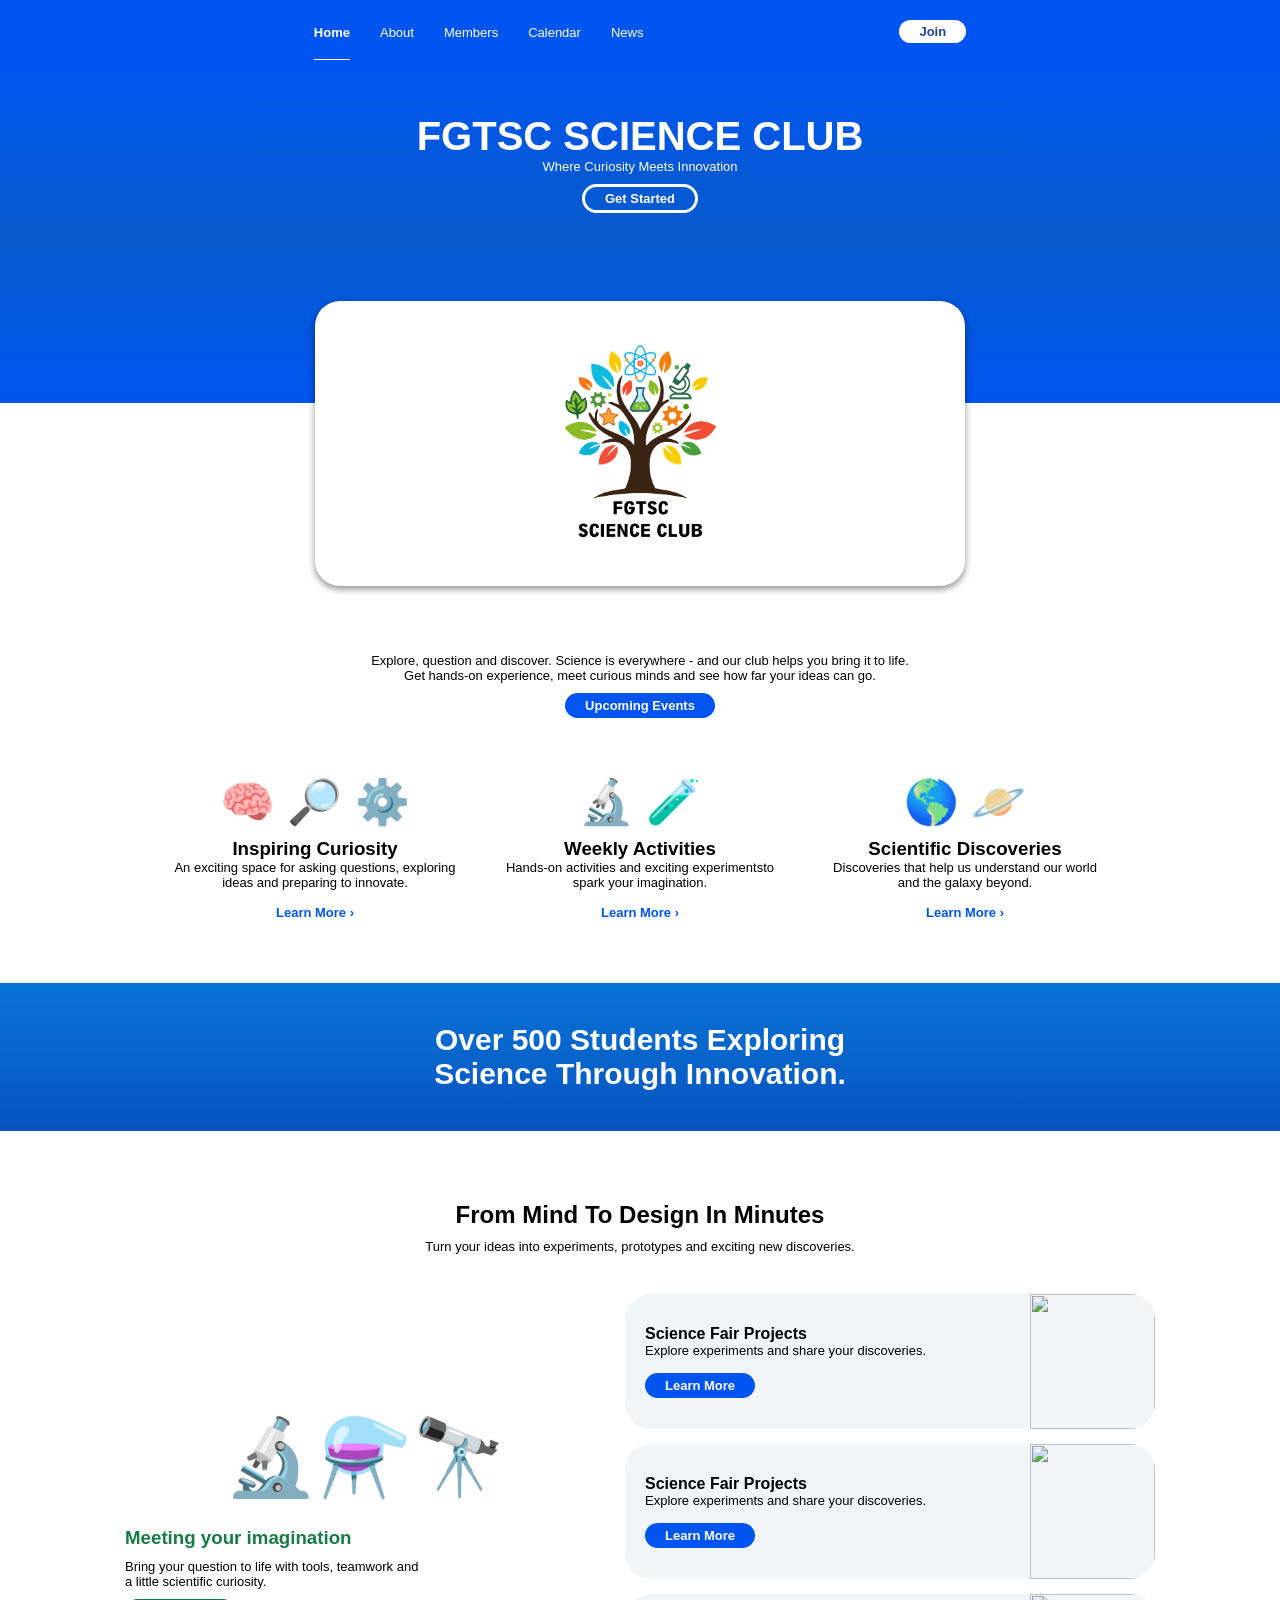
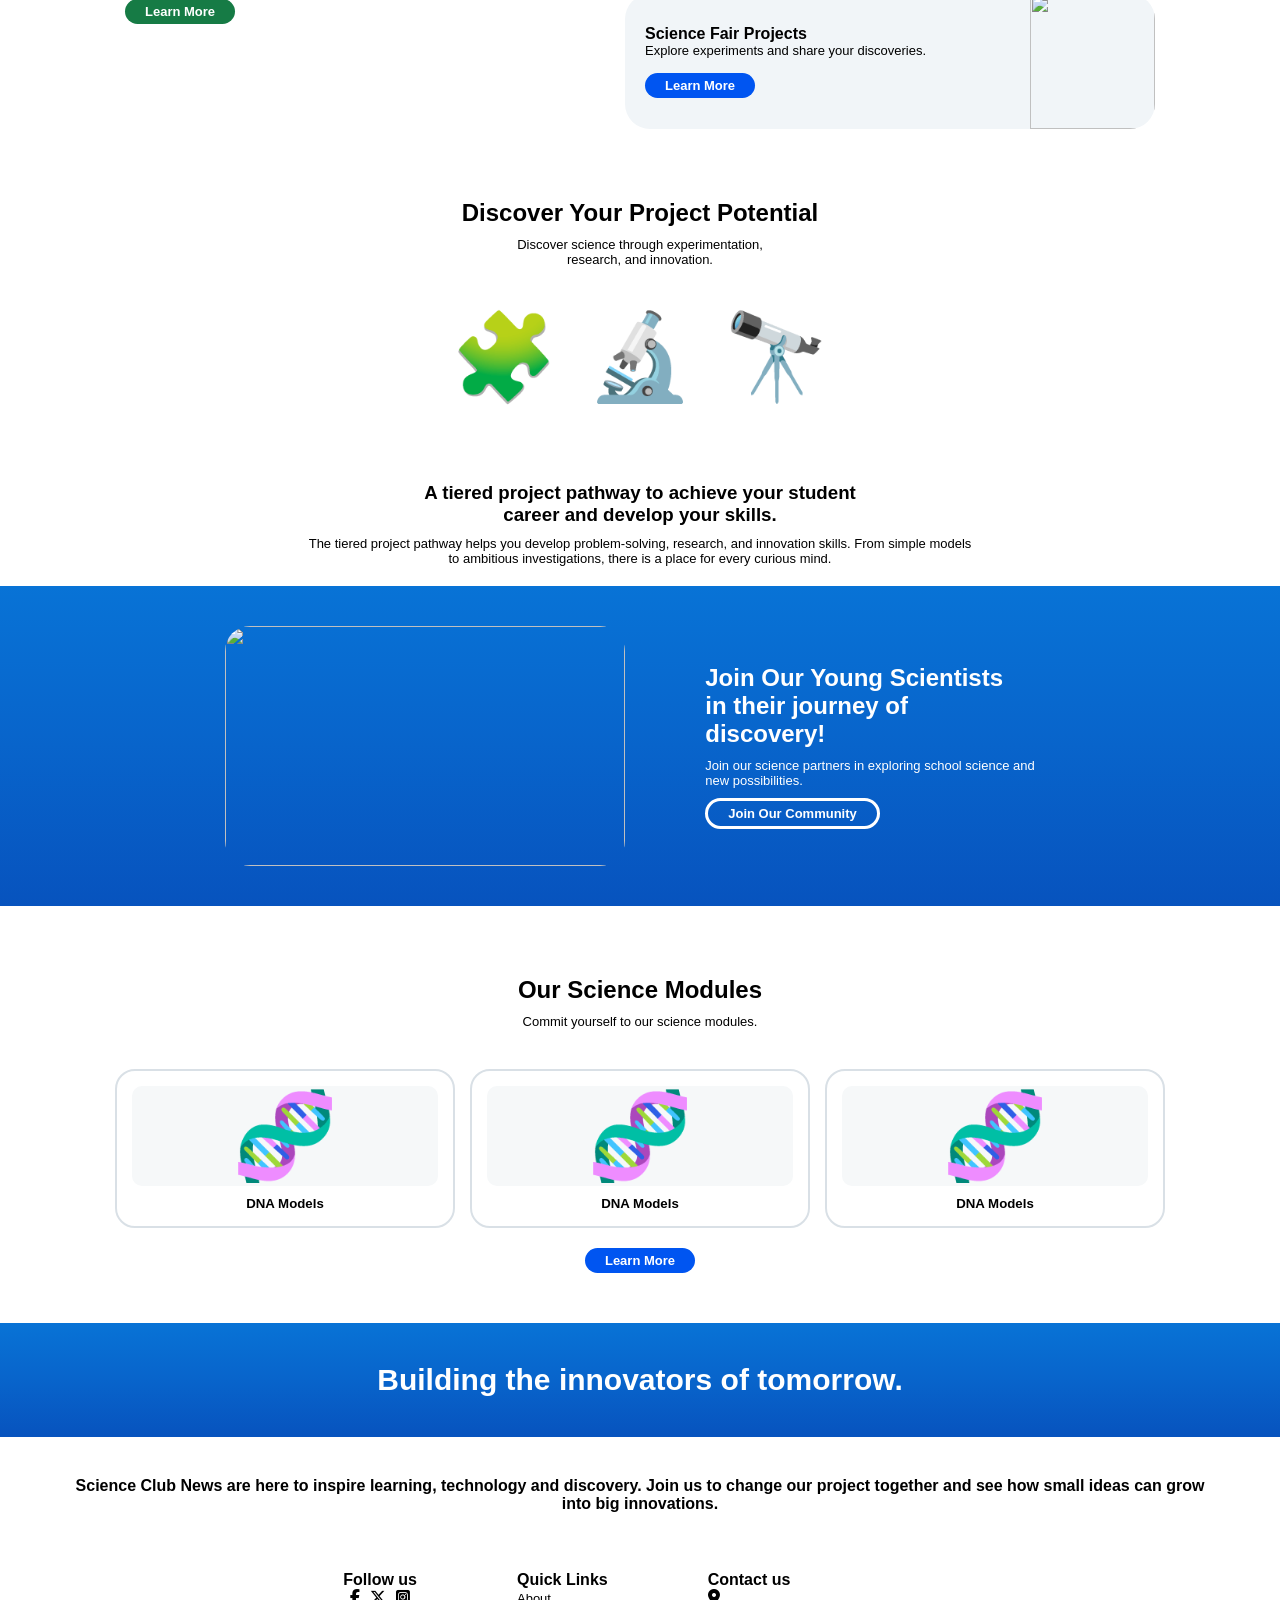
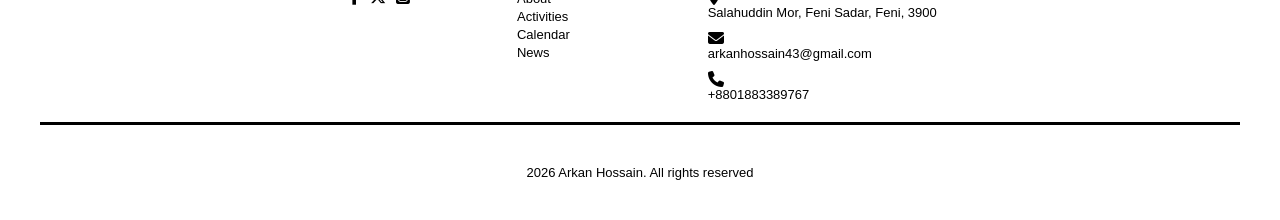
==== index.html @ 0954477b "second commit" ====
<!doctype html>
<html lang="en">
  <head>
    <meta charset="UTF-8" />
    <meta name="viewport" content="width=device-width, initial-scale=1.0" />
    <title>Home</title>
    <link rel="icon" href="./assets/images/Logo.png" />
    <link rel="stylesheet" href="./style.css" />
    <link rel="stylesheet" href="./main.css">
    <link
      rel="stylesheet"
      href="https://cdnjs.cloudflare.com/ajax/libs/font-awesome/6.7.2/css/all.min.css"
    />
  </head>
  <body>
    <header>
      <div id="header">
        <nav>
          <ul>
            <li>
              <a href=""
                ><b><u>Home</u></b></a
              >
            </li>
            <li class="nav-link"><a href="./about/about.html">About</a></li>
            <li class="nav-link"><a href="./members/members.html">Members</a></li>
            <li class="nav-link" id="calendar"><a href="">Calendar</a></li>
            <li class="nav-link" id="news"><a href="">News</a></li>
          </ul>
        </nav>
        <a class="content-button" id="join" href="">Join</a>
      </div>
    </header>

    <main>
      <!-- ========== HERO ========== -->
      <section>
        <div class="hero">
          <div id="hero-text">
            <div>
              <h1>FGTSC SCIENCE CLUB</h1>
              <p>Where Curiosity Meets Innovation</p>
            </div>
            <a class="content-button" id="hero-button" href="">Get Started</a>
          </div>
          <div id="hero-img">
            <img src="./assets/images/Logo.png" alt="logo" />
          </div>
        </div>
        <div id="hero-gap"></div>
        <div id="hero-content">
          <p>
            Explore, question and discover. Science is everywhere - and our club
            helps you bring it to life.<br />Get hands-on experience, meet
            curious minds and see how far your ideas can go.
          </p>
          <a class="content-button" href="">Upcoming Events</a>
        </div>
      </section>
      <!-- ========== HERO ========== -->

      <!-- ========== ACTIVITIES ========== -->
      <section>
        <div class="container">
          <div id="activity-card-holder">
            <div class="activity-card">
              <div class="emoji-art">🧠 🔎 ⚙️</div>
              <div>
                <h3>Inspiring Curiosity</h3>
                <p>
                  An exciting space for asking questions, exploring ideas and
                  preparing to innovate.
                </p>
              </div>
              <a class="content-button" href="">Learn More ›</a>
            </div>

            <div class="activity-card">
              <div class="emoji-art">🔬 🧪</div>
              <div>
                <h3>Weekly Activities</h3>
                <p>
                  Hands-on activities and exciting experimentsto spark your
                  imagination.
                </p>
              </div>
              <a class="content-button" href="">Learn More ›</a>
            </div>

            <div class="activity-card">
              <div class="emoji-art">🌎 🪐</div>
              <div>
                <h3>Scientific Discoveries</h3>
                <p>
                  Discoveries that help us understand our world and the galaxy
                  beyond.
                </p>
              </div>
              <a class="content-button" href="">Learn More ›</a>
            </div>
          </div>
        </div>
      </section>
      <!-- ========== ACTIVITIES ========== -->

      <!-- ========== DIVIDER ========== -->
      <section>
        <div class="content-divider">
          <h1>Over 500 Students Exploring<br />Science Through Innovation.</h1>
        </div>
      </section>
      <!-- ========== DIVIDER ========== -->

      <!-- ========== DESIGN WRAP ========== -->
      <section>
        <div class="container design-wrap">
          <div class="main-text">
            <h2>From Mind To Design In Minutes</h2>
            <p>
              Turn your ideas into experiments, prototypes and exciting new
              discoveries.
            </p>
          </div>

          <div id="one-all-card-holder">
            <div id="one-card-main">
              <div class="emoji-art">🔬⚗️🔭</div>
              <div id="text">
                <h3>Meeting your imagination</h3>
                <p>
                  Bring your question to life with tools, teamwork and<br />a
                  little scientific curiosity.
                </p>
                <a class="content-button" href="">Learn More</a>
              </div>
            </div>

            <div id="one-card-holder">
              <div class="one-card">
                <div id="text">
                  <div>
                    <h4>Science Fair Projects</h4>
                    <p>Explore experiments and share your discoveries.</p>
                  </div>
                  <a class="content-button" href="">Learn More</a>
                </div>
                <div id="img">
                  <img
                    src="https://media.istockphoto.com/id/2160473960/photo/happy-satisfied-math-teacher-in-elementary-class.jpg?s=612x612&w=0&k=20&c=zaosJRQ0l2dBIjy-DLc5wAFdONtg-_78Q-FIzxjjIoo="
                    alt=""
                  />
                </div>
              </div>

              <div class="one-card">
                <div id="text">
                  <div>
                    <h4>Science Fair Projects</h4>
                    <p>Explore experiments and share your discoveries.</p>
                  </div>
                  <a class="content-button" href="">Learn More</a>
                </div>
                <div id="img">
                  <img
                    src="https://media.istockphoto.com/id/2160473960/photo/happy-satisfied-math-teacher-in-elementary-class.jpg?s=612x612&w=0&k=20&c=zaosJRQ0l2dBIjy-DLc5wAFdONtg-_78Q-FIzxjjIoo="
                    alt=""
                  />
                </div>
              </div>

              <div class="one-card">
                <div id="text">
                  <div>
                    <h4>Science Fair Projects</h4>
                    <p>Explore experiments and share your discoveries.</p>
                  </div>
                  <a class="content-button" href="">Learn More</a>
                </div>
                <div id="img">
                  <img
                    src="https://media.istockphoto.com/id/2160473960/photo/happy-satisfied-math-teacher-in-elementary-class.jpg?s=612x612&w=0&k=20&c=zaosJRQ0l2dBIjy-DLc5wAFdONtg-_78Q-FIzxjjIoo="
                    alt=""
                  />
                </div>
              </div>
            </div>
          </div>
        </div>
      </section>
      <!-- ========== DESIGN WRAP ========== -->

      <!-- ========== DESIGN WRAP ========== -->
      <section>
        <div class="design-wrap">
          <div class="main-text">
            <h2>Discover Your Project Potential</h2>
            <p>
              Discover science through experimentation,<br />research, and
              innovation.
            </p>
          </div>

          <div id="two-card-holder">
            <div class="two-card">
              <div class="emoji-art">🧩</div>
              <div><a class="content-button" href="">Learn ›</a></div>
            </div>

            <div class="two-card">
              <div class="emoji-art">🔬</div>
              <div><a class="content-button" href="">Learn ›</a></div>
            </div>

            <div class="two-card">
              <div class="emoji-art">🔭</div>
              <div><a class="content-button" href="">Learn ›</a></div>
            </div>
          </div>

          <div class="main-text">
            <h3>
              A tiered project pathway to achieve your student<br />career and
              develop your skills.
            </h3>
            <p>
              The tiered project pathway helps you develop problem-solving,
              research, and innovation skills. From simple models<br />to
              ambitious investigations, there is a place for every curious mind.
            </p>
          </div>
        </div>
      </section>
      <!-- ========== DESIGN WRAP ========== -->

      <!-- ========== DIVIDER ========== -->
      <section>
        <div class="content-divider">
          <div id="img">
            <img
              src="https://miro.medium.com/v2/resize:fit:1200/1*3l_gNnYqeGpwNUoQEYGM9w.jpeg"
              alt=""
            />
          </div>
          <div class="main-text">
            <h2>
              Join Our Young Scientists<br />in their journey of<br />discovery!
            </h2>
            <p>
              Join our science partners in exploring school science and<br />new
              possibilities.
            </p>
            <a class="content-button" href="">Join Our Community</a>
          </div>
        </div>
      </section>
      <!-- ========== DIVIDER ========== -->

      <section>
        <div class="container design-wrap">
          <div class="main-text">
            <h2>Our Science Modules</h2>
            <p>Commit yourself to our science modules.</p>
          </div>

          <div id="four-card-holder">
            <div class="four-card">
              <div class="emoji-art">🧬</div>
              <div id="text"><h5>DNA Models</h5></div>
            </div>

            <div class="four-card">
              <div class="emoji-art">🧬</div>
              <div id="text"><h5>DNA Models</h5></div>
            </div>

            <div class="four-card">
              <div class="emoji-art">🧬</div>
              <div id="text"><h5>DNA Models</h5></div>
            </div>
          </div>

          <div><a class="content-button" href="">Learn More</a></div>
        </div>
      </section>

      <!-- ========== DIVIDER ========== -->
      <section>
        <div class="content-divider">
          <h1>Building the innovators of tomorrow.</h1>
        </div>
      </section>
      <!-- ========== DIVIDER ========== -->
    </main>

    <footer>
      <div id="footer">
        <div id="row-1">
          <div id="text">
            <h4>
              Science Club News are here to inspire learning, technology and
              discovery. Join us to change our project together and see how
              small ideas can grow into big innovations.
            </h4>
          </div>
        </div>
        <br>
        <div id="row-2">
          <div id="col-1">
            <h4>Follow us</h4>
            <div>
              <i class="fa-brands fa-facebook-f"></i>
              <i class="fa-brands fa-x-twitter"></i>
              <i class="fa-brands fa-square-instagram"></i>
            </div>
          </div>

          <div id="col-2">
            <h4>Quick Links</h4>
            <ul>
              <li><a href="./about/about.html">About</a></li>
              <li><a href="">Activities</a></li>
              <li><a href="">Calendar</a></li>
              <li><a href="">News</a></li>
            </ul>
          </div>

          <div id="col-3">
            <h4>Contact us</h4>
            <ul>
              <li>
                  <i class="fa-solid fa-location-dot"></i>
                  <p>Salahuddin Mor, Feni Sadar, Feni, 3900</p>
              </li>
              <li>
                  <i class="fa-solid fa-envelope"></i>
                  <p>arkanhossain43@gmail.com</p>
              </li>
              <li>
                  <i class="fa-solid fa-phone"></i>
                  <p>+8801883389767</p>
              </li>
            </ul>
          </div>
        </div>

        <div id="bottom"><p>2026 Arkan Hossain. All rights reserved</p></div>
      </div>
    </footer>
  </body>
</html>
---- style.css ----
/* ==================== Hero ==================== */

.hero {
  width: 100%;
  max-height: 340px;
  aspect-ratio: 16/10;
  position: relative;
  background: linear-gradient(0deg, #0055f1, #075acb, #0055f1);
  color: white;
  display: flex;
  flex-direction: column;
  gap: 10px;
  align-items: center;
  justify-content: start;
}

.hero h1 {
  font-size: min(7vw, 40px);
}

#hero-text {
  position: absolute;
  top: 15%;

  text-align: center;
  display: flex;
  gap: 10px;
  flex-direction: column;
  align-items: center;
  justify-content: center;
}

#hero-button {
  padding: 4px 20px;
  background-color: transparent;
  border: solid white 3px;
}

#hero-button:hover {
  transform: scale(1.1);
}

#hero-img {
  position: absolute;

  top: 70%;

  width: min(80vw, 650px);
  height: 285px;

  background-color: white;
  display: flex;
  flex-direction: column;
  align-items: center;
  justify-content: center;

  border-radius: 25px;
  overflow: hidden;

  box-shadow: 0 3px 7px rgba(0, 0, 0, 0.45);

  transition: all 0.3s ease;
}

#hero-img:hover {
  transform: scale(1.02);
  box-shadow: 0 5px 9px rgba(0, 0, 0, 0.45);
}

#hero-img img {
  height: 100%;
  object-fit: cover;
}

#hero-gap {
  height: 120vw;
  max-height: 250px;
}

#hero-content {
  padding: 0 20px;
  text-align: center;
  display: flex;
  flex-direction: column;
  align-items: center;
  justify-content: center;
  gap: 10px;
}

/* ==================== Activities ==================== */

.activity-card {
  box-sizing: border-box;
  padding: 8px;
  width: 300px;
  display: flex;
  flex-wrap: nowrap;
  text-align: center;
  flex-direction: column;
  align-items: center;
  gap: 10px;
}

.activity-card .emoji-art {
  width: fit-content;
  font-size: 44px;
}

#activity-card-holder {
  width: min(75vw, 1080px);
  display: flex;
  flex-wrap: wrap;
  align-items: center;
  justify-content: space-evenly;
  gap: 20px;
}

.activity-card .content-button {
  background-color: transparent;
  color: #0055f1;
}

/* ==================== One ==================== */

#one-all-card-holder {
  display: flex;
  flex-wrap: wrap;
  align-items: center;
  justify-content: center;
  gap: 20px;
}

#one-card-main {
  width: min(80vw, 480px);
  display: flex;
  flex-direction: column;
  align-items: flex-start;
  gap: 10px;
}

#one-card-main .emoji-art {
  width: 100%;
  font-size: 75px;
  padding: 15px 0;
}

#one-card-main #text {
  width: fit-content;
  text-align: start;

  display: flex;
  flex-direction: column;
  align-items: flex-start;
  gap: 10px;
}

#one-card-main #text h3 {
  color: #167b45;
}

#one-card-main #text .content-button {
  background-color: #167b45;
}

#one-card-holder {
  display: flex;
  flex-direction: column;
  gap: 15px;
}

.one-card {
  width: min(90vw, 530px);
  background-color: #f1f5f8;
  display: flex;
  align-items: center;
  justify-content: space-between;

  border-radius: 25px;

  overflow: hidden;
}

.one-card #text {
  padding: min(1vw, 35px) 0 min(1vw, 35px) 20px;
  text-align: start;
  display: flex;
  flex-direction: column;
  gap: 15px;
}

.one-card #img {
  width: 125px;
  height: 135px;
}

.one-card #img img {
  width: 100%;
  height: 100%;
  object-fit: cover;
}

/* ==================== Two ==================== */

#two-card-holder {
  width: min(75vw, 720px);
  display: flex;
  flex-wrap: wrap;
  align-items: center;
  justify-content: center;
  gap: 30px;
}

.two-card {
  display: flex;
  flex-direction: column;
  align-items: center;
  justify-content: center;
  transition: all 0.3s ease;
  gap: 10px;
}

.two-card .emoji-art {
  width: 100%;
  font-size: 85px;
}

.two-card .content-button {
  display: inline-block;
  opacity: 0;
  visibility: hidden;
  transform: translateY(10px);
  transition: all 0.3s ease;
}

.two-card:hover {
  transform: scale(1.1);
}

.two-card:hover .content-button {
  opacity: 1;
  visibility: visible;
  transform: translateY(0);
}

/* ==================== Three ==================== */

.content-divider #img {
  width: min(80vw, 400px);
  height: 240px;

  border-radius: 25px;

  overflow: hidden;
}

.content-divider #img img {
  width: 100%;
  height: 100%;
  object-fit: cover;
}

.content-divider .main-text {
  text-align: start;
  align-items: flex-start;
}

/* ==================== Four ==================== */

#four-card-holder {
  display: flex;
  align-items: center;
  justify-content: center;
  flex-wrap: wrap;
  gap: 15px;
}

.four-card {
  width: min(80vw, 340px);
  border: solid #d9e0e6 2px;
  border-radius: 20px;
  box-sizing: border-box;
  padding: 15px;

  transition: all 0.3s ease;
}

.four-card .emoji-art {
  background-color: #f6f8f9;
  box-sizing: border-box;
  width: 100%;
  font-size: 85px;
  border-radius: 10px;
}

.four-card #text {
  display: flex;
  flex-direction: column;
  justify-content: center;
  padding-top: 10px;
}

.four-card:hover {
  transform: scale(1.04);
}
---- main.css ----
* {
  font-family: "Poppins", sans-serif;
  margin: 0;
  padding: 0;
  box-sizing: border-box;
  user-select: none;
  -webkit-user-select: none;
}

body {
  background-color: white;
}

html,
body {
  scrollbar-width: none;
  -ms-overflow-style: none;
}

html::-webkit-scrollbar,
body::-webkit-scrollbar {
  display: none;
}

h1 {
  font-size: min(6vw, 30px);
}

h2,
h3,
h4,
h5 {
  font-weight: 600;
}

p,
a {
  font-size: min(4vw, 13px);
}

.hidden {
  display: none !important;
}

.container {
  box-sizing: border-box;
  width: 100%;
  padding: 50px 0;
  display: flex;
  align-items: center;
  justify-content: center;
}

.container > .text > h3 {
  color: #0055f1;
}

.design-wrap {
  display: flex;
  flex-direction: column;

  text-align: center;
  align-items: center;
  justify-content: center;
  gap: 20px;
}

.main-text {
  box-sizing: border-box;
  text-align: center;

  padding: 20px;
  display: flex;
  flex-direction: column;
  align-items: center;
  gap: 10px;
}

.content-button {
  display: inline-block;
  box-sizing: border-box;
  width: fit-content;
  padding: 5px 20px;
  text-align: center;
  font-weight: 600;
  text-decoration: none;
  background-color: #0055f1;
  color: white;
  border-radius: 9999px;
  transition: all 0.3s ease;
}

.content-button:hover {
  transform: scale(1.1);
}

/* ==================== Content Divider ==================== */

.content-divider {
  background: linear-gradient(#0873d6, #0864cb, #0753be);
  color: white;
  text-align: center;

  box-sizing: border-box;
  padding: 40px 10px;

  display: flex;
  flex-wrap: wrap;
  align-items: center;
  justify-content: center;
  gap: 60px;
}

.content-divider .content-button {
  border: solid white 3px;
  background-color: transparent;
}

/* ==================== Header ==================== */

#header {
  width: 100%;
  padding: 20px 20vw;
  background-color: #0055f1;
  box-shadow: 0px 4px 10px rgba(0, 0, 0, 0.45);
  display: flex;
  gap: 20vw;
  align-items: center;
  justify-content: center;
}

#header ul {
  list-style: none;
  display: flex;
  gap: 30px;
  align-items: center;
}

#header u {
  text-underline-offset: min(2.5vw, 22px);
}

#header nav a {
  text-decoration: none;
  color: white;
  transition: all 0.3s ease;
}

.nav-link {
  transition: all 0.3s ease;
}

.nav-link:hover,
#join:hover {
  transform: scale(1.08);
}

#join {
  padding: 4px 20px;
  background-color: white;
  color: #1c449c;
  border: none;
}

/* ==================== Footer ==================== */

#footer {
  padding: 40px;
  display: flex;
  gap: 20px;
  flex-direction: column;
  align-items: center;
  justify-content: center;

  text-align: center;
}

#row-1 #text {
  padding: 0 min(2vw, 20px);
}

#row-2 {
  display: flex;
  align-items: flex-start;
  justify-content: center;
  gap: 100px;
}

/* COL 1 */

#row-2 #col-1 {
  display: flex;
  flex-direction: column;
  align-items: center;
}

#row-2 #col-1 div {
  display: flex;
  flex-direction: row;
  gap: 10px;
}

#row-2 i {
  transition: all 0.3s ease;
}

#row-2 i:hover {
  transform: scale(1.07);
}

/* COL 2 */

#row-2 #col-2 {
  display: flex;
  flex-direction: column;
  align-items: flex-start;
}

#row-2 #col-2 ul {
  display: flex;
  flex-direction: column;
  align-items: flex-start;
  justify-content: center;
}

#row-2 #col-2 li {
  list-style: none;
  transition: all 0.3s ease;
}

#row-2 #col-2 li:hover {
  transform: scale(1.07);
}

#row-2 #col-2 a {
  text-decoration: none;
  color: black;
}

/* COL 3 */

#row-2 #col-3 {
  display: flex;
  flex-direction: column;
  align-items: flex-start;
}

#row-2 #col-3 ul {
  display: flex;
  flex-direction: column;
  align-items: flex-start;
  justify-content: center;
  gap: 10px;
}

#row-2 #col-3 li {
  list-style: none;

  display: flex;
  flex-direction: column;
  align-items: flex-start;
  transition: all 0.3s ease;
}

#row-2 #col-3 li:hover {
  transform: scale(1.07);
}

#footer #bottom {
  padding-top: 40px;
  width: 100%;
  border-top: solid black;
}

@media (max-width: 768px) {
  #header .content-button {
    display: none;
  }

  .content-divider .main-text {
    text-align: center;
    align-items: center;
    justify-content: center;
  }
}

@media (max-width: 420px) {
  #header #calendar,
  #header #news {
    display: none;
  }

  #row-2 {
    display: none;
  }
}
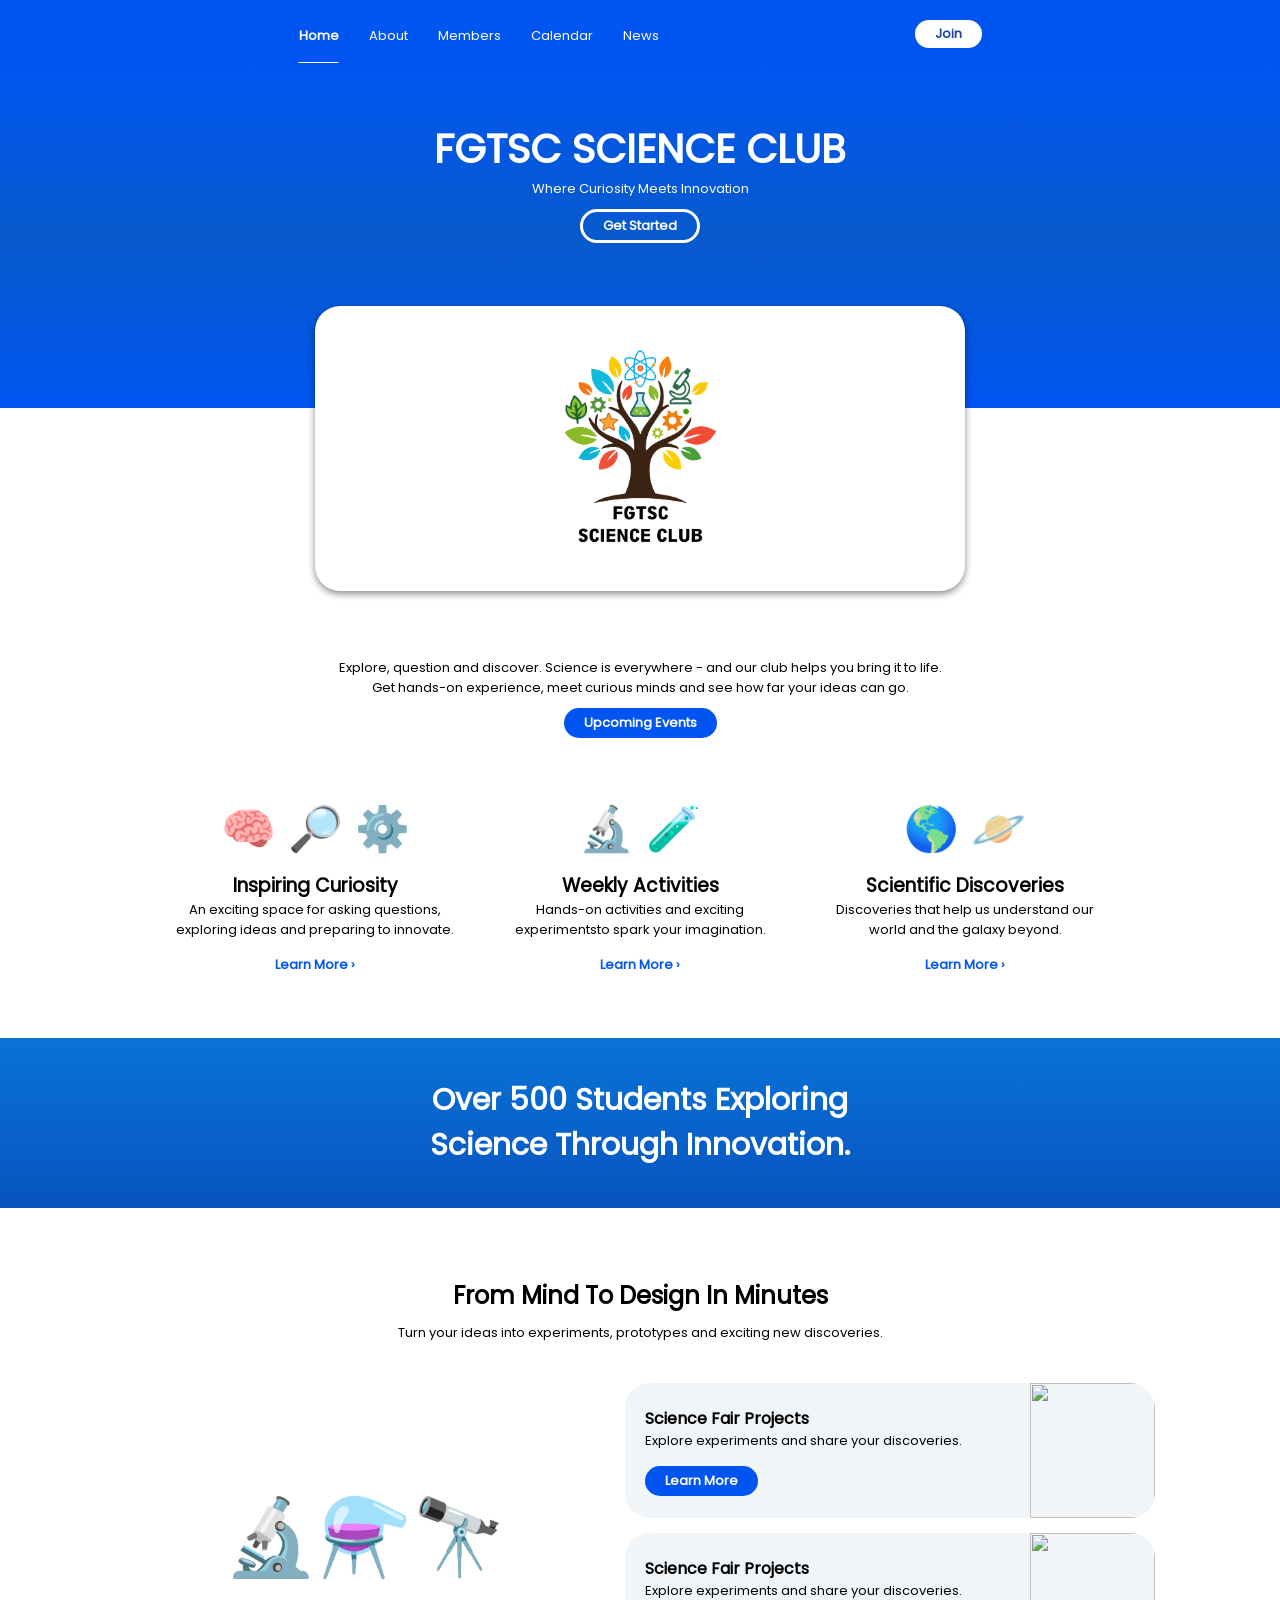
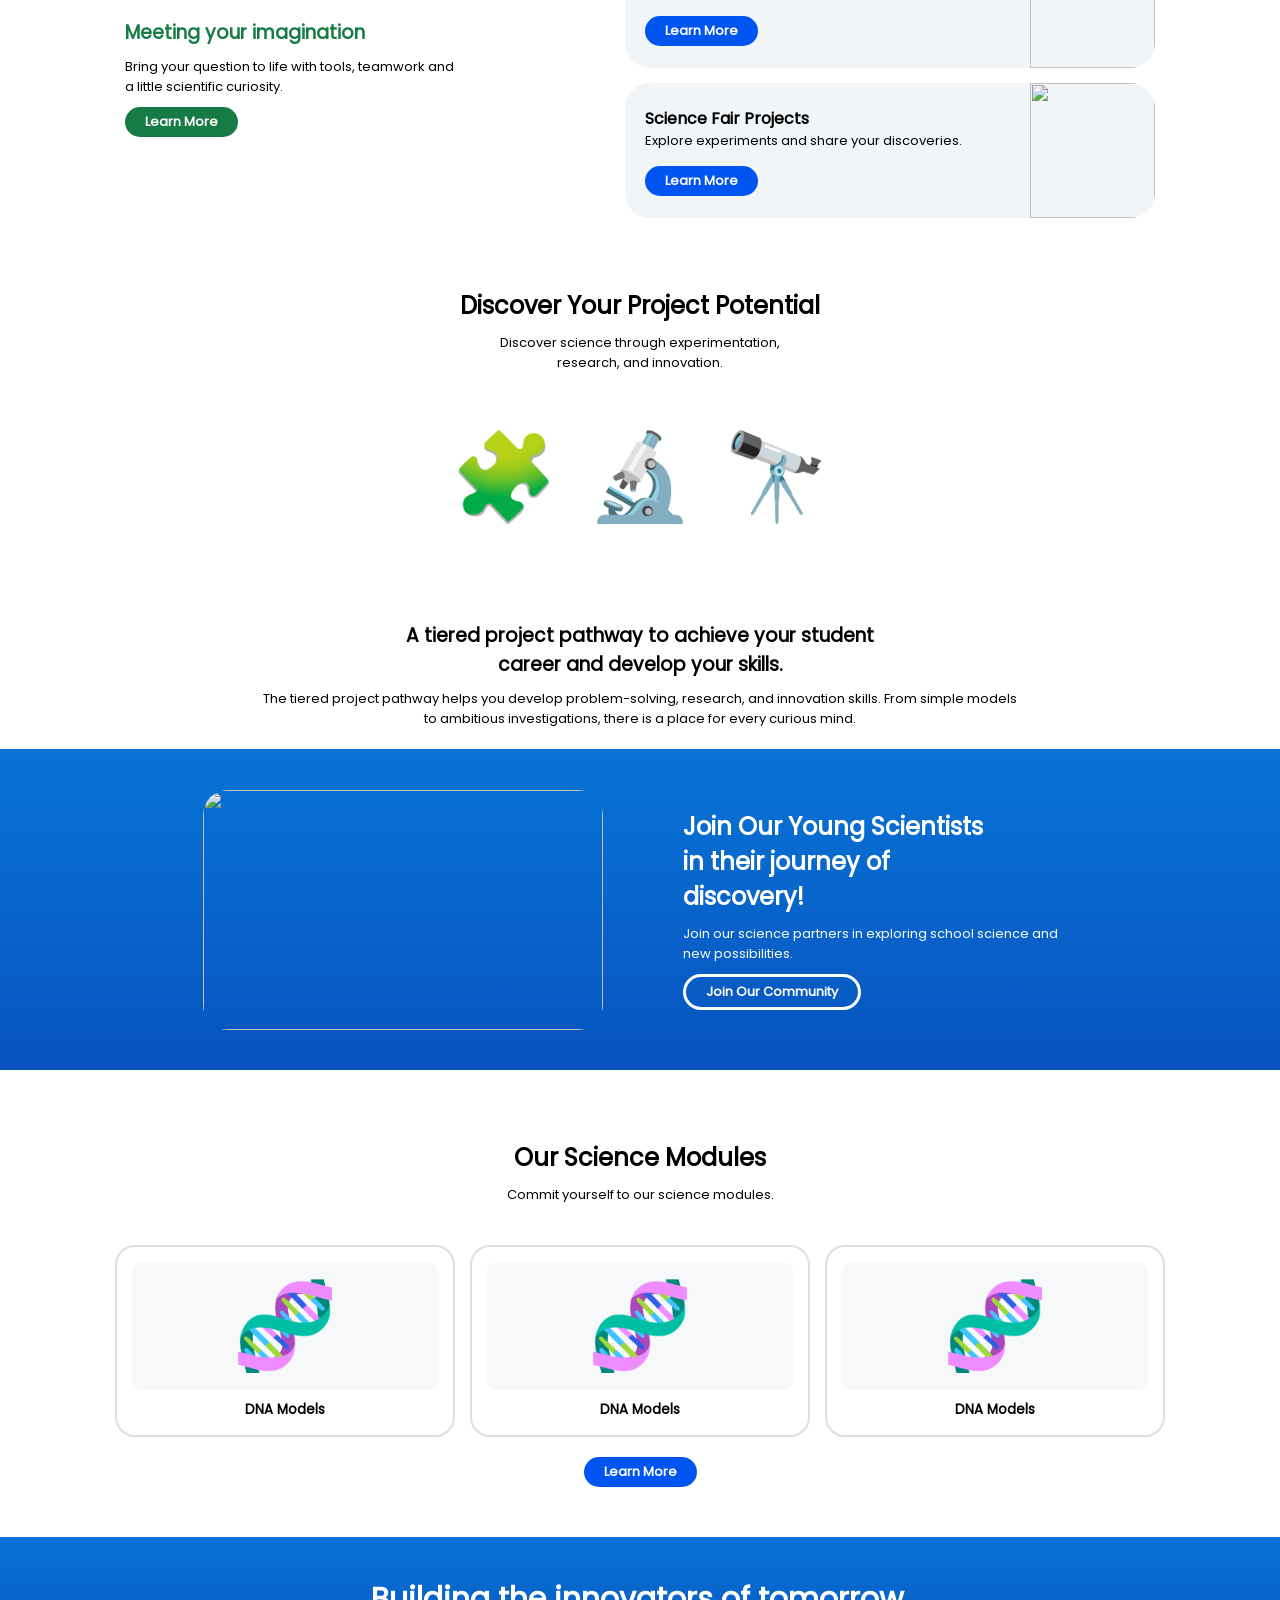
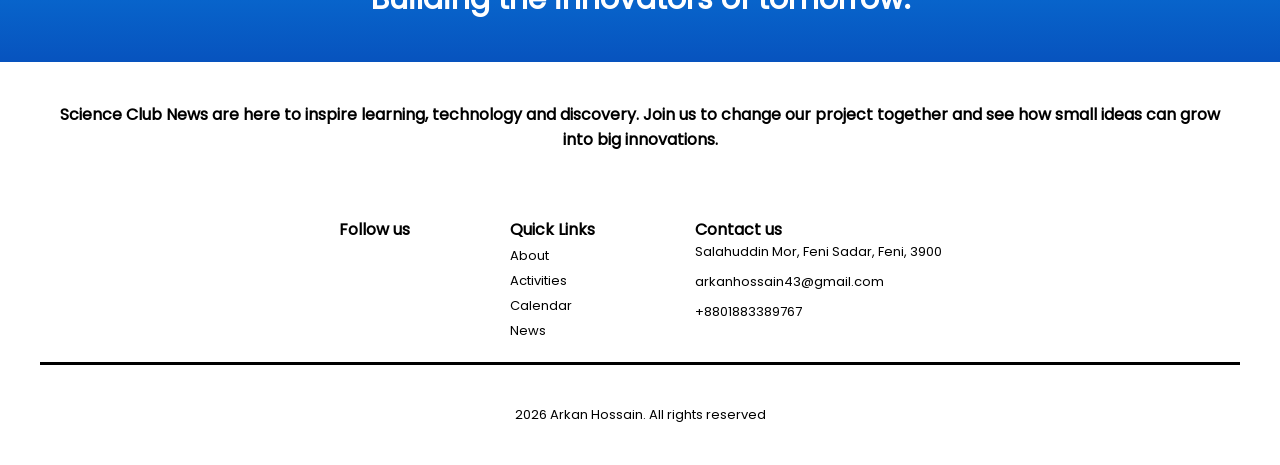
==== commit 3b275d53: "." ====
--- a/index.html
+++ b/index.html
@@ -5,12 +5,12 @@
     <meta name="viewport" content="width=device-width, initial-scale=1.0" />
     <title>Home</title>
     <link rel="icon" href="./assets/images/Logo.png" />
-    <link rel="stylesheet" href="./style.css" />
-    <link rel="stylesheet" href="./main.css">
-    <link
-      rel="stylesheet"
-      href="https://cdnjs.cloudflare.com/ajax/libs/font-awesome/6.7.2/css/all.min.css"
-    />
+    <link rel="stylesheet" href="./css/global.css" />
+    <link rel="stylesheet" href="./css/home.css" />
+    <script
+      src="https://kit.fontawesome.com/8674d629b1.js"
+      crossorigin="anonymous"
+    ></script>
   </head>
   <body>
     <header>
@@ -22,8 +22,8 @@
                 ><b><u>Home</u></b></a
               >
             </li>
-            <li class="nav-link"><a href="./about/about.html">About</a></li>
-            <li class="nav-link"><a href="./members/members.html">Members</a></li>
+            <li class="nav-link"><a href="./about.html">About</a></li>
+            <li class="nav-link"><a href="./members.html">Members</a></li>
             <li class="nav-link" id="calendar"><a href="">Calendar</a></li>
             <li class="nav-link" id="news"><a href="">News</a></li>
           </ul>
@@ -303,7 +303,7 @@
             </h4>
           </div>
         </div>
-        <br>
+        <br />
         <div id="row-2">
           <div id="col-1">
             <h4>Follow us</h4>
@@ -328,16 +328,16 @@
             <h4>Contact us</h4>
             <ul>
               <li>
-                  <i class="fa-solid fa-location-dot"></i>
-                  <p>Salahuddin Mor, Feni Sadar, Feni, 3900</p>
+                <i class="fa-solid fa-location-dot"></i>
+                <p>Salahuddin Mor, Feni Sadar, Feni, 3900</p>
               </li>
               <li>
-                  <i class="fa-solid fa-envelope"></i>
-                  <p>arkanhossain43@gmail.com</p>
+                <i class="fa-solid fa-envelope"></i>
+                <p>arkanhossain43@gmail.com</p>
               </li>
               <li>
-                  <i class="fa-solid fa-phone"></i>
-                  <p>+8801883389767</p>
+                <i class="fa-solid fa-phone"></i>
+                <p>+8801883389767</p>
               </li>
             </ul>
           </div>
--- a/css/global.css
+++ b/css/global.css
@@ -0,0 +1,302 @@
+@font-face {
+  font-family: "Poppins";
+  src: url("../assets/fonts/Poppins/Poppins-Regular.ttf");
+  font-weight: 400;
+}
+
+* {
+  font-family: "Poppins", sans-serif;
+  margin: 0;
+  padding: 0;
+  box-sizing: border-box;
+  user-select: none;
+  -webkit-user-select: none;
+}
+
+body {
+  background-color: white;
+}
+
+html,
+body {
+  scrollbar-width: none;
+  -ms-overflow-style: none;
+}
+
+html::-webkit-scrollbar,
+body::-webkit-scrollbar {
+  display: none;
+}
+
+h1 {
+  font-size: min(6vw, 30px);
+}
+
+h2,
+h3,
+h4,
+h5 {
+  font-weight: 600;
+}
+
+p,
+a {
+  font-size: min(4vw, 13px);
+}
+
+.hidden {
+  display: none !important;
+}
+
+.container {
+  box-sizing: border-box;
+  width: 100%;
+  padding: 50px 0;
+  display: flex;
+  align-items: center;
+  justify-content: center;
+}
+
+.container > .text > h3 {
+  color: #0055f1;
+}
+
+.design-wrap {
+  display: flex;
+  flex-direction: column;
+
+  text-align: center;
+  align-items: center;
+  justify-content: center;
+  gap: 20px;
+}
+
+.main-text {
+  box-sizing: border-box;
+  text-align: center;
+
+  padding: 20px;
+  display: flex;
+  flex-direction: column;
+  align-items: center;
+  gap: 10px;
+}
+
+.content-button {
+  display: inline-block;
+  box-sizing: border-box;
+  width: fit-content;
+  padding: 5px 20px;
+  text-align: center;
+  font-weight: 600;
+  text-decoration: none;
+  background-color: #0055f1;
+  color: white;
+  border-radius: 9999px;
+  transition: all 0.3s ease;
+}
+
+.content-button:hover {
+  transform: scale(1.1);
+}
+
+/* ==================== Content Divider ==================== */
+
+.content-divider {
+  background: linear-gradient(#0873d6, #0864cb, #0753be);
+  color: white;
+  text-align: center;
+
+  box-sizing: border-box;
+  padding: 40px 10px;
+
+  display: flex;
+  flex-wrap: wrap;
+  align-items: center;
+  justify-content: center;
+  gap: 60px;
+}
+
+.content-divider .content-button {
+  border: solid white 3px;
+  background-color: transparent;
+}
+
+/* ==================== Header ==================== */
+
+#header {
+  width: 100%;
+  padding: 20px 20vw;
+  background-color: #0055f1;
+  box-shadow: 0px 4px 10px rgba(0, 0, 0, 0.45);
+  display: flex;
+  gap: 20vw;
+  align-items: center;
+  justify-content: center;
+}
+
+#header ul {
+  list-style: none;
+  display: flex;
+  gap: 30px;
+  align-items: center;
+}
+
+#header u {
+  text-underline-offset: min(2.5vw, 22px);
+}
+
+#header nav a {
+  text-decoration: none;
+  color: white;
+  transition: all 0.3s ease;
+}
+
+.nav-link {
+  transition: all 0.3s ease;
+}
+
+.nav-link:hover,
+#join:hover {
+  transform: scale(1.08);
+}
+
+#join {
+  padding: 4px 20px;
+  background-color: white;
+  color: #1c449c;
+  border: none;
+}
+
+/* ==================== Footer ==================== */
+
+#footer {
+  padding: 40px;
+  display: flex;
+  gap: 20px;
+  flex-direction: column;
+  align-items: center;
+  justify-content: center;
+
+  text-align: center;
+}
+
+#row-1 #text {
+  padding: 0 min(2vw, 20px);
+}
+
+#row-2 {
+  display: flex;
+  align-items: flex-start;
+  justify-content: center;
+  gap: 100px;
+}
+
+/* COL 1 */
+
+#row-2 #col-1 {
+  display: flex;
+  flex-direction: column;
+  align-items: center;
+}
+
+#row-2 #col-1 div {
+  display: flex;
+  flex-direction: row;
+  gap: 10px;
+}
+
+#row-2 i {
+  transition: all 0.3s ease;
+}
+
+#row-2 i:hover {
+  transform: scale(1.07);
+}
+
+/* COL 2 */
+
+#row-2 #col-2 {
+  display: flex;
+  flex-direction: column;
+  align-items: flex-start;
+}
+
+#row-2 #col-2 ul {
+  display: flex;
+  flex-direction: column;
+  align-items: flex-start;
+  justify-content: center;
+}
+
+#row-2 #col-2 li {
+  list-style: none;
+  transition: all 0.3s ease;
+}
+
+#row-2 #col-2 li:hover {
+  transform: scale(1.07);
+}
+
+#row-2 #col-2 a {
+  text-decoration: none;
+  color: black;
+}
+
+/* COL 3 */
+
+#row-2 #col-3 {
+  display: flex;
+  flex-direction: column;
+  align-items: flex-start;
+}
+
+#row-2 #col-3 ul {
+  display: flex;
+  flex-direction: column;
+  align-items: flex-start;
+  justify-content: center;
+  gap: 10px;
+}
+
+#row-2 #col-3 li {
+  list-style: none;
+
+  display: flex;
+  flex-direction: column;
+  align-items: flex-start;
+  transition: all 0.3s ease;
+}
+
+#row-2 #col-3 li:hover {
+  transform: scale(1.07);
+}
+
+#footer #bottom {
+  padding-top: 40px;
+  width: 100%;
+  border-top: solid black;
+}
+
+@media (max-width: 768px) {
+  #header .content-button {
+    display: none;
+  }
+
+  .content-divider .main-text {
+    text-align: center;
+    align-items: center;
+    justify-content: center;
+  }
+}
+
+@media (max-width: 420px) {
+  #header #calendar,
+  #header #news {
+    display: none;
+  }
+
+  #row-2 {
+    display: none;
+  }
+}
--- a/css/home.css
+++ b/css/home.css
@@ -0,0 +1,304 @@
+/* ==================== Hero ==================== */
+
+.hero {
+  width: 100%;
+  max-height: 340px;
+  aspect-ratio: 16/10;
+  position: relative;
+  background: linear-gradient(0deg, #0055f1, #075acb, #0055f1);
+  color: white;
+  display: flex;
+  flex-direction: column;
+  gap: 10px;
+  align-items: center;
+  justify-content: start;
+}
+
+.hero h1 {
+  font-size: min(7vw, 40px);
+}
+
+#hero-text {
+  position: absolute;
+  top: 15%;
+
+  text-align: center;
+  display: flex;
+  gap: 10px;
+  flex-direction: column;
+  align-items: center;
+  justify-content: center;
+}
+
+#hero-button {
+  padding: 4px 20px;
+  background-color: transparent;
+  border: solid white 3px;
+}
+
+#hero-button:hover {
+  transform: scale(1.1);
+}
+
+#hero-img {
+  position: absolute;
+
+  top: 70%;
+
+  width: min(80vw, 650px);
+  height: 285px;
+
+  background-color: white;
+  display: flex;
+  flex-direction: column;
+  align-items: center;
+  justify-content: center;
+
+  border-radius: 25px;
+  overflow: hidden;
+
+  box-shadow: 0 3px 7px rgba(0, 0, 0, 0.45);
+
+  transition: all 0.3s ease;
+}
+
+#hero-img:hover {
+  transform: scale(1.02);
+  box-shadow: 0 5px 9px rgba(0, 0, 0, 0.45);
+}
+
+#hero-img img {
+  height: 100%;
+  object-fit: cover;
+}
+
+#hero-gap {
+  height: 120vw;
+  max-height: 250px;
+}
+
+#hero-content {
+  padding: 0 20px;
+  text-align: center;
+  display: flex;
+  flex-direction: column;
+  align-items: center;
+  justify-content: center;
+  gap: 10px;
+}
+
+/* ==================== Activities ==================== */
+
+.activity-card {
+  box-sizing: border-box;
+  padding: 8px;
+  width: 300px;
+  display: flex;
+  flex-wrap: nowrap;
+  text-align: center;
+  flex-direction: column;
+  align-items: center;
+  gap: 10px;
+}
+
+.activity-card .emoji-art {
+  width: fit-content;
+  font-size: 44px;
+}
+
+#activity-card-holder {
+  width: min(75vw, 1080px);
+  display: flex;
+  flex-wrap: wrap;
+  align-items: center;
+  justify-content: space-evenly;
+  gap: 20px;
+}
+
+.activity-card .content-button {
+  background-color: transparent;
+  color: #0055f1;
+}
+
+/* ==================== One ==================== */
+
+#one-all-card-holder {
+  display: flex;
+  flex-wrap: wrap;
+  align-items: center;
+  justify-content: center;
+  gap: 20px;
+}
+
+#one-card-main {
+  width: min(80vw, 480px);
+  display: flex;
+  flex-direction: column;
+  align-items: flex-start;
+  gap: 10px;
+}
+
+#one-card-main .emoji-art {
+  width: 100%;
+  font-size: 75px;
+  padding: 15px 0;
+}
+
+#one-card-main #text {
+  width: fit-content;
+  text-align: start;
+
+  display: flex;
+  flex-direction: column;
+  align-items: flex-start;
+  gap: 10px;
+}
+
+#one-card-main #text h3 {
+  color: #167b45;
+}
+
+#one-card-main #text .content-button {
+  background-color: #167b45;
+}
+
+#one-card-holder {
+  display: flex;
+  flex-direction: column;
+  gap: 15px;
+}
+
+.one-card {
+  width: min(90vw, 530px);
+  background-color: #f1f5f8;
+  display: flex;
+  align-items: center;
+  justify-content: space-between;
+
+  border-radius: 25px;
+
+  overflow: hidden;
+}
+
+.one-card #text {
+  padding: min(1vw, 35px) 0 min(1vw, 35px) 20px;
+  text-align: start;
+  display: flex;
+  flex-direction: column;
+  gap: 15px;
+}
+
+.one-card #img {
+  width: 125px;
+  height: 135px;
+}
+
+.one-card #img img {
+  width: 100%;
+  height: 100%;
+  object-fit: cover;
+}
+
+/* ==================== Two ==================== */
+
+#two-card-holder {
+  width: min(75vw, 720px);
+  display: flex;
+  flex-wrap: wrap;
+  align-items: center;
+  justify-content: center;
+  gap: 30px;
+}
+
+.two-card {
+  display: flex;
+  flex-direction: column;
+  align-items: center;
+  justify-content: center;
+  transition: all 0.3s ease;
+  gap: 10px;
+}
+
+.two-card .emoji-art {
+  width: 100%;
+  font-size: 85px;
+}
+
+.two-card .content-button {
+  display: inline-block;
+  opacity: 0;
+  visibility: hidden;
+  transform: translateY(10px);
+  transition: all 0.3s ease;
+}
+
+.two-card:hover {
+  transform: scale(1.1);
+}
+
+.two-card:hover .content-button {
+  opacity: 1;
+  visibility: visible;
+  transform: translateY(0);
+}
+
+/* ==================== Three ==================== */
+
+.content-divider #img {
+  width: min(80vw, 400px);
+  height: 240px;
+
+  border-radius: 25px;
+
+  overflow: hidden;
+}
+
+.content-divider #img img {
+  width: 100%;
+  height: 100%;
+  object-fit: cover;
+}
+
+.content-divider .main-text {
+  text-align: start;
+  align-items: flex-start;
+}
+
+/* ==================== Four ==================== */
+
+#four-card-holder {
+  display: flex;
+  align-items: center;
+  justify-content: center;
+  flex-wrap: wrap;
+  gap: 15px;
+}
+
+.four-card {
+  width: min(80vw, 340px);
+  border: solid #d9e0e6 2px;
+  border-radius: 20px;
+  box-sizing: border-box;
+  padding: 15px;
+
+  transition: all 0.3s ease;
+}
+
+.four-card .emoji-art {
+  background-color: #f6f8f9;
+  box-sizing: border-box;
+  width: 100%;
+  font-size: 85px;
+  border-radius: 10px;
+}
+
+.four-card #text {
+  display: flex;
+  flex-direction: column;
+  justify-content: center;
+  padding-top: 10px;
+}
+
+.four-card:hover {
+  transform: scale(1.04);
+}
